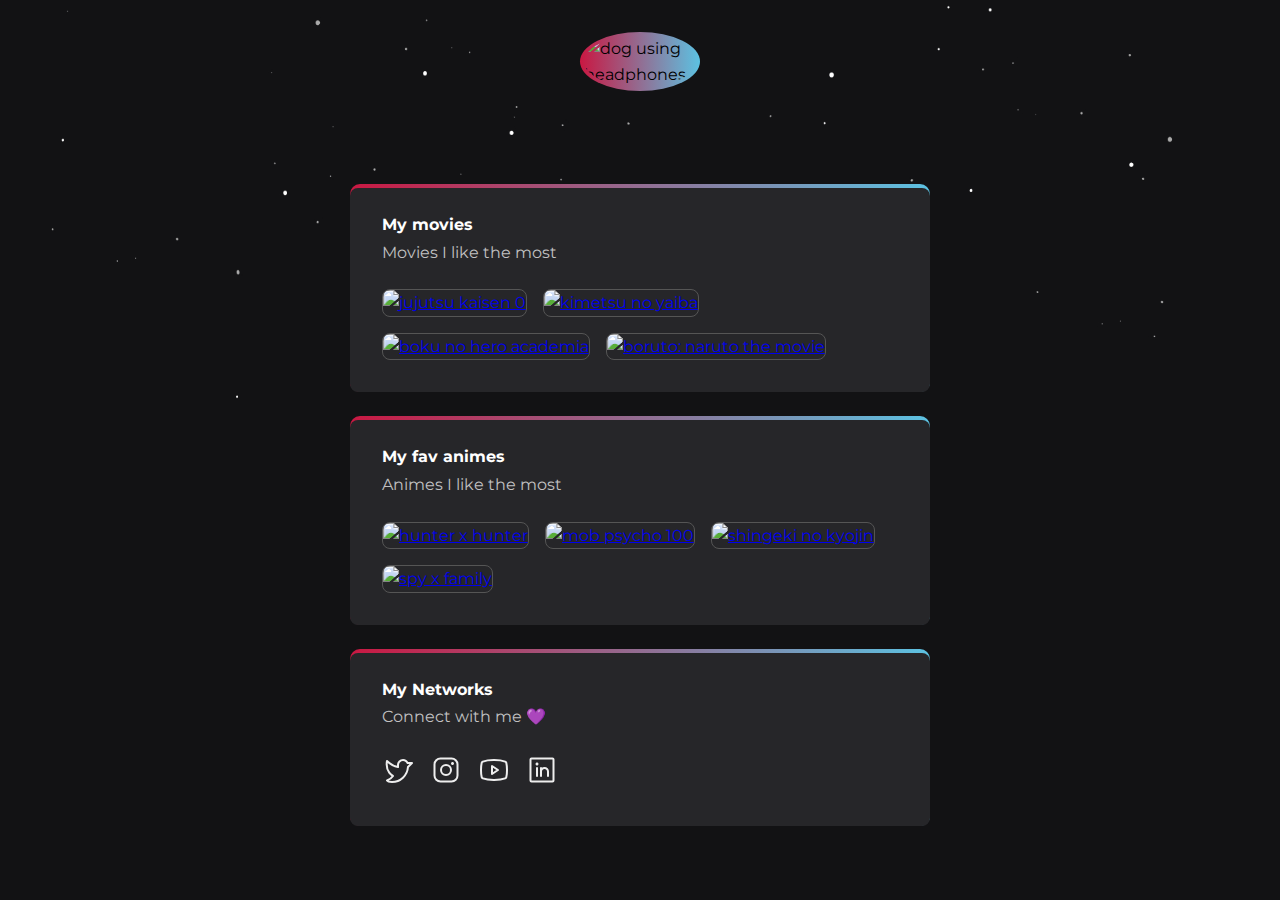
==== fav-animes-list/index.html @ 9a5c9307 "feat: ended style" ====
<!DOCTYPE html>
<html lang="en">
  <head>
    <meta charset="UTF-8" />
    <meta http-equiv="X-UA-Compatible" content="IE=edge" />
    <meta name="viewport" content="width=device-width, initial-scale=1.0" />
    <link rel="stylesheet" href="./style.css" />
    <title>Fav Series and Movies</title>
  </head>
  <body>
    <header>
      <div>
        <img
          src="https://github.com/wnicolass.png"
          alt="dog using headphones"
        />
      </div>
    </header>

    <main>
      <section>
        <div>
          <h2>My movies</h2>
          <p>Movies I like the most</p>

          <ul class="movie-list">
            <li>
              <a
                target="_blank"
                href="https://www.themoviedb.org/movie/810693-0"
                ><img
                  src="https://www.themoviedb.org/t/p/w220_and_h330_face/yzkgx79vj1KsZBzxFBIsQBwBkPE.jpg"
                  alt="jujutsu kaisen 0"
              /></a>
            </li>
            <li>
              <a target="_blank" href="https://www.themoviedb.org/movie/635302"
                ><img
                  src="https://www.themoviedb.org/t/p/w220_and_h330_face/h8Rb9gBr48ODIwYUttZNYeMWeUU.jpg"
                  alt="kimetsu no yaiba"
              /></a>
            </li>
            <li>
              <a
                target="_blank"
                href="https://www.themoviedb.org/movie/768744-the-movie-3"
                ><img
                  src="https://www.themoviedb.org/t/p/w220_and_h330_face/AsTlA7dj2ySGY1pzGSD0MoHFhEF.jpg"
                  alt="boku no hero academia"
              /></a>
            </li>
            <li>
              <a
                target="_blank"
                href="https://www.themoviedb.org/movie/347201-boruto-naruto-the-movie"
                ><img
                  src="https://www.themoviedb.org/t/p/w220_and_h330_face/1k6iwC4KaPvTBt1JuaqXy3noZRY.jpg"
                  alt="boruto: naruto the movie"
              /></a>
            </li>
          </ul>
        </div>
      </section>

      <section>
        <div>
          <h2>My fav animes</h2>
          <p>Animes I like the most</p>

          <ul class="anime-list">
            <li>
              <a
                target="_blank"
                href="https://www.themoviedb.org/tv/46298-hunter-x-hunter"
                ><img
                  src="https://www.themoviedb.org/t/p/w300_and_h450_bestv2/tolQj5yffSxkEGXusPwNcvYrbph.jpg"
                  alt="hunter x hunter"
              /></a>
            </li>
            <li>
              <a target="_blank" href="https://www.themoviedb.org/tv/67075-100"
                ><img
                  src="https://www.themoviedb.org/t/p/w300_and_h450_bestv2/vR7hwaGQ0ySRoq1WobiNRaPs4WO.jpg"
                  alt="mob psycho 100"
              /></a>
            </li>
            <li>
              <a target="_blank" href="https://www.themoviedb.org/tv/1429"
                ><img
                  src="https://www.themoviedb.org/t/p/w300_and_h450_bestv2/aiy35Evcofzl7hASZZvsFgltHTX.jpg"
                  alt="shingeki no kyojin"
              /></a>
            </li>
            <li>
              <a
                target="_blank"
                href="https://www.themoviedb.org/tv/120089-spyxfamily"
                ><img
                  src="https://www.themoviedb.org/t/p/w300_and_h450_bestv2/3r4LYFuXrg3G8fepysr4xSLWnQL.jpg"
                  alt="spy x family"
              /></a>
            </li>
          </ul>
        </div>
      </section>

      <section>
        <div>
          <h2>My Networks</h2>
          <p>Connect with me 💜</p>

          <ul>
            <li>
              <a href="https://twitter.com/wNicholasss"
                ><svg
                  width="32"
                  height="32"
                  viewBox="0 0 32 32"
                  fill="none"
                  xmlns="http://www.w3.org/2000/svg"
                >
                  <path
                    d="M16 11C16 8.25003 18.3125 5.96253 21.0625 6.00003C22.0256 6.01115 22.9649 6.30018 23.7676 6.83237C24.5704 7.36457 25.2023 8.11728 25.5875 9.00003H30L25.9625 13.0375C25.7019 17.0932 23.9066 20.8975 20.9415 23.6769C17.9764 26.4562 14.0641 28.002 10 28C6 28 5 26.5 5 26.5C5 26.5 9 25 11 22C11 22 3 18 5 7.00003C5 7.00003 10 12 16 13V11Z"
                    stroke="#EEEEEE"
                    stroke-width="2"
                    stroke-linecap="round"
                    stroke-linejoin="round"
                  />
                </svg>
              </a>
            </li>
            <li>
              <a href="https://www.instagram.com/wnicholasss/"
                ><svg
                  width="32"
                  height="32"
                  viewBox="0 0 32 32"
                  fill="none"
                  xmlns="http://www.w3.org/2000/svg"
                >
                  <path
                    d="M16 21C18.7614 21 21 18.7614 21 16C21 13.2386 18.7614 11 16 11C13.2386 11 11 13.2386 11 16C11 18.7614 13.2386 21 16 21Z"
                    stroke="#EEEEEE"
                    stroke-width="2"
                    stroke-miterlimit="10"
                  />
                  <path
                    d="M21.5 4.5H10.5C7.18629 4.5 4.5 7.18629 4.5 10.5V21.5C4.5 24.8137 7.18629 27.5 10.5 27.5H21.5C24.8137 27.5 27.5 24.8137 27.5 21.5V10.5C27.5 7.18629 24.8137 4.5 21.5 4.5Z"
                    stroke="#EEEEEE"
                    stroke-width="2"
                    stroke-linecap="round"
                    stroke-linejoin="round"
                  />
                  <path
                    d="M22.5 11C23.3284 11 24 10.3284 24 9.5C24 8.67157 23.3284 8 22.5 8C21.6716 8 21 8.67157 21 9.5C21 10.3284 21.6716 11 22.5 11Z"
                    fill="#EEEEEE"
                  />
                </svg>
              </a>
            </li>
            <li>
              <a href="https://www.youtube.com/channel/UCpXdf1odvi7HqJrXkxvmV-w"
                ><svg
                  width="32"
                  height="32"
                  viewBox="0 0 32 32"
                  fill="none"
                  xmlns="http://www.w3.org/2000/svg"
                >
                  <path
                    d="M20 16L14 12V20L20 16Z"
                    stroke="#EEEEEE"
                    stroke-width="2"
                    stroke-linecap="round"
                    stroke-linejoin="round"
                  />
                  <path
                    d="M3 16C3 19.725 3.3875 21.9 3.675 23.025C3.75427 23.3302 3.90418 23.6126 4.11262 23.8493C4.32106 24.0859 4.58221 24.2703 4.875 24.3875C9.0625 25.9875 16 25.95 16 25.95C16 25.95 22.9375 25.9875 27.125 24.3875C27.4178 24.2703 27.6789 24.0859 27.8874 23.8493C28.0958 23.6126 28.2457 23.3302 28.325 23.025C28.6125 21.9 29 19.725 29 16C29 12.275 28.6125 10.1 28.325 8.975C28.2457 8.66975 28.0958 8.38741 27.8874 8.15074C27.6789 7.91407 27.4178 7.7297 27.125 7.6125C22.9375 6.0125 16 6.05 16 6.05C16 6.05 9.0625 6.0125 4.875 7.6125C4.58221 7.7297 4.32106 7.91407 4.11262 8.15074C3.90418 8.38741 3.75427 8.66975 3.675 8.975C3.3875 10.1 3 12.275 3 16Z"
                    stroke="#EEEEEE"
                    stroke-width="2"
                    stroke-linecap="round"
                    stroke-linejoin="round"
                  />
                </svg>
              </a>
            </li>
            <li>
              <a href="https://www.linkedin.com/in/nicolas-lima-94b643251/"
                ><svg
                  width="32"
                  height="32"
                  viewBox="0 0 32 32"
                  fill="none"
                  xmlns="http://www.w3.org/2000/svg"
                >
                  <path
                    d="M26.5 4.5H5.5C4.94772 4.5 4.5 4.94772 4.5 5.5V26.5C4.5 27.0523 4.94772 27.5 5.5 27.5H26.5C27.0523 27.5 27.5 27.0523 27.5 26.5V5.5C27.5 4.94772 27.0523 4.5 26.5 4.5Z"
                    stroke="#EEEEEE"
                    stroke-width="2"
                    stroke-linecap="round"
                    stroke-linejoin="round"
                  />
                  <path
                    d="M15 14V22"
                    stroke="#EEEEEE"
                    stroke-width="2"
                    stroke-linecap="round"
                    stroke-linejoin="round"
                  />
                  <path
                    d="M11 14V22"
                    stroke="#EEEEEE"
                    stroke-width="2"
                    stroke-linecap="round"
                    stroke-linejoin="round"
                  />
                  <path
                    d="M15 17.5C15 16.5717 15.3687 15.6815 16.0251 15.0251C16.6815 14.3687 17.5717 14 18.5 14C19.4283 14 20.3185 14.3687 20.9749 15.0251C21.6313 15.6815 22 16.5717 22 17.5V22"
                    stroke="#EEEEEE"
                    stroke-width="2"
                    stroke-linecap="round"
                    stroke-linejoin="round"
                  />
                  <path
                    d="M11 11.5C11.8284 11.5 12.5 10.8284 12.5 10C12.5 9.17157 11.8284 8.5 11 8.5C10.1716 8.5 9.5 9.17157 9.5 10C9.5 10.8284 10.1716 11.5 11 11.5Z"
                    fill="#EEEEEE"
                  />
                </svg>
              </a>
            </li>
          </ul>
        </div>
      </section>
    </main>
  </body>
</html>
---- fav-animes-list/style.css ----
@import url("https://fonts.googleapis.com/css2?family=Montserrat:wght@400;700&display=swap");

:root {
  --bg-gradient: linear-gradient(90deg, #c91842 0%, #5cc2e2 100%);

  font-size: 62.5%;
}

* {
  margin: 0;
  padding: 0;
  box-sizing: border-box;
}

body {
  background-image: url(./assets/bg.jpg);
  background-position: top center;
  background-size: 100% auto;
  background-repeat: no-repeat;
  background-color: #121214;
}

body * {
  font-family: "Montserrat", sans-serif;
  font-size: 1.6rem;
  line-height: 160%;
}

header {
  padding-top: 32px;
  height: calc(120px + 32px);
}

header div {
  width: 120px;
  margin: auto;
  background-image: var(--bg-gradient);
  border-radius: 50%;

  display: flex;
  padding: 4px;

  transition: transform 0.3s;
}

header div:hover {
  transform: scale(1.1);
}

header div img {
  width: 100%;
  border-radius: 50%;
}

main {
  width: min(90%, 580px);
  margin: 3.2rem auto;

  display: grid;
  gap: 24px;
}

section {
  background-image: var(--bg-gradient);
  padding-top: 4px;
  border-radius: 10px;
}

section div {
  background-color: #262629;
  border-radius: 8px;
  padding: 3.2rem;
  padding-top: 2.4rem;
  border-radius: 8px;
}

section h2 {
  color: #fff;
  margin-bottom: 0.2rem;
}

section p {
  color: #c1c1c1;
  margin-bottom: 2.4rem;
}

section ul {
  display: flex;
  flex-wrap: wrap;
  gap: 16px;

  list-style: none;
}

section ul li {
  transition: transform 0.3s;
}

section ul li:hover {
  transform: scale(1.1);
}

section ul li img {
  width: 100px;
  height: 150px;

  border: 1px solid #555555;
  border-radius: 8px;
}
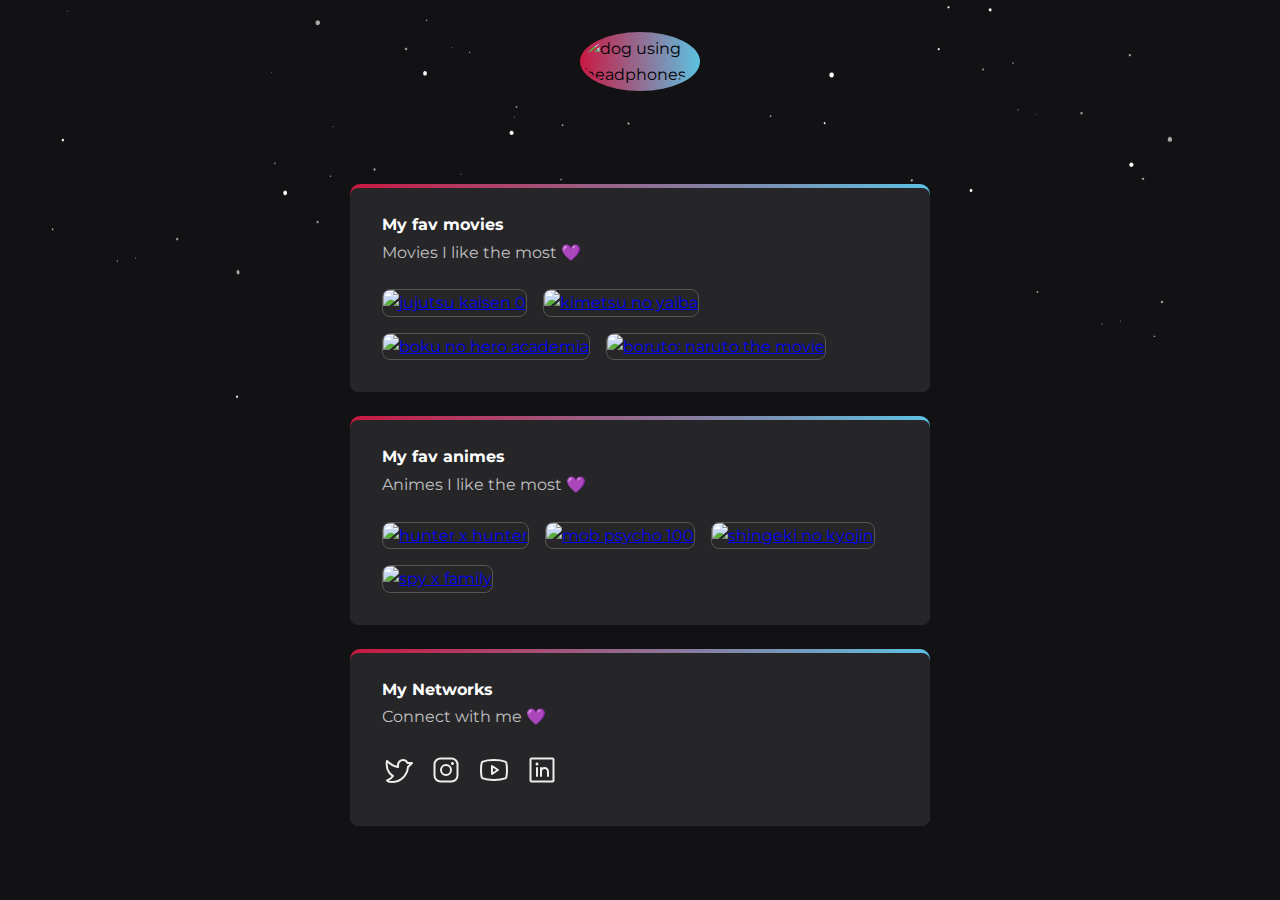
==== commit 87638991: "feat: added animations on sections" ====
--- a/fav-animes-list/index.html
+++ b/fav-animes-list/index.html
@@ -20,8 +20,8 @@
     <main>
       <section>
         <div>
-          <h2>My movies</h2>
-          <p>Movies I like the most</p>
+          <h2>My fav movies</h2>
+          <p>Movies I like the most 💜</p>
 
           <ul class="movie-list">
             <li>
@@ -65,7 +65,7 @@
       <section>
         <div>
           <h2>My fav animes</h2>
-          <p>Animes I like the most</p>
+          <p>Animes I like the most 💜</p>
 
           <ul class="anime-list">
             <li>
@@ -111,7 +111,7 @@
 
           <ul>
             <li>
-              <a href="https://twitter.com/wNicholasss"
+              <a href="https://twitter.com/wNicholasss" target="_blank"
                 ><svg
                   width="32"
                   height="32"
@@ -130,7 +130,7 @@
               </a>
             </li>
             <li>
-              <a href="https://www.instagram.com/wnicholasss/"
+              <a href="https://www.instagram.com/wnicholasss/" target="_blank"
                 ><svg
                   width="32"
                   height="32"
@@ -159,7 +159,9 @@
               </a>
             </li>
             <li>
-              <a href="https://www.youtube.com/channel/UCpXdf1odvi7HqJrXkxvmV-w"
+              <a
+                href="https://www.youtube.com/channel/UCpXdf1odvi7HqJrXkxvmV-w"
+                target="_blank"
                 ><svg
                   width="32"
                   height="32"
@@ -185,7 +187,9 @@
               </a>
             </li>
             <li>
-              <a href="https://www.linkedin.com/in/nicolas-lima-94b643251/"
+              <a
+                href="https://www.linkedin.com/in/nicolas-lima-94b643251/"
+                target="_blank"
                 ><svg
                   width="32"
                   height="32"
--- a/fav-animes-list/style.css
+++ b/fav-animes-list/style.css
@@ -107,3 +107,47 @@
   border: 1px solid #555555;
   border-radius: 8px;
 }
+
+header div {
+  animation: fromTop 0.7s 0.2s backwards;
+}
+
+main section {
+  animation: fromBottom 0.7s backwards;
+}
+
+main section:nth-of-type(1) {
+  animation-delay: 0.2s;
+}
+
+main section:nth-of-type(2) {
+  animation-delay: 0.4s;
+}
+
+main section:nth-of-type(3) {
+  animation-delay: 0.6s;
+}
+
+@keyframes fromTop {
+  from {
+    opacity: 0;
+    transform: translateY(-30%);
+  }
+
+  to {
+    opacity: 1;
+    transform: translateY(0);
+  }
+}
+
+@keyframes fromBottom {
+  from {
+    opacity: 0;
+    transform: translateY(30px);
+  }
+
+  to {
+    opacity: 1;
+    transform: translateY(0);
+  }
+}
